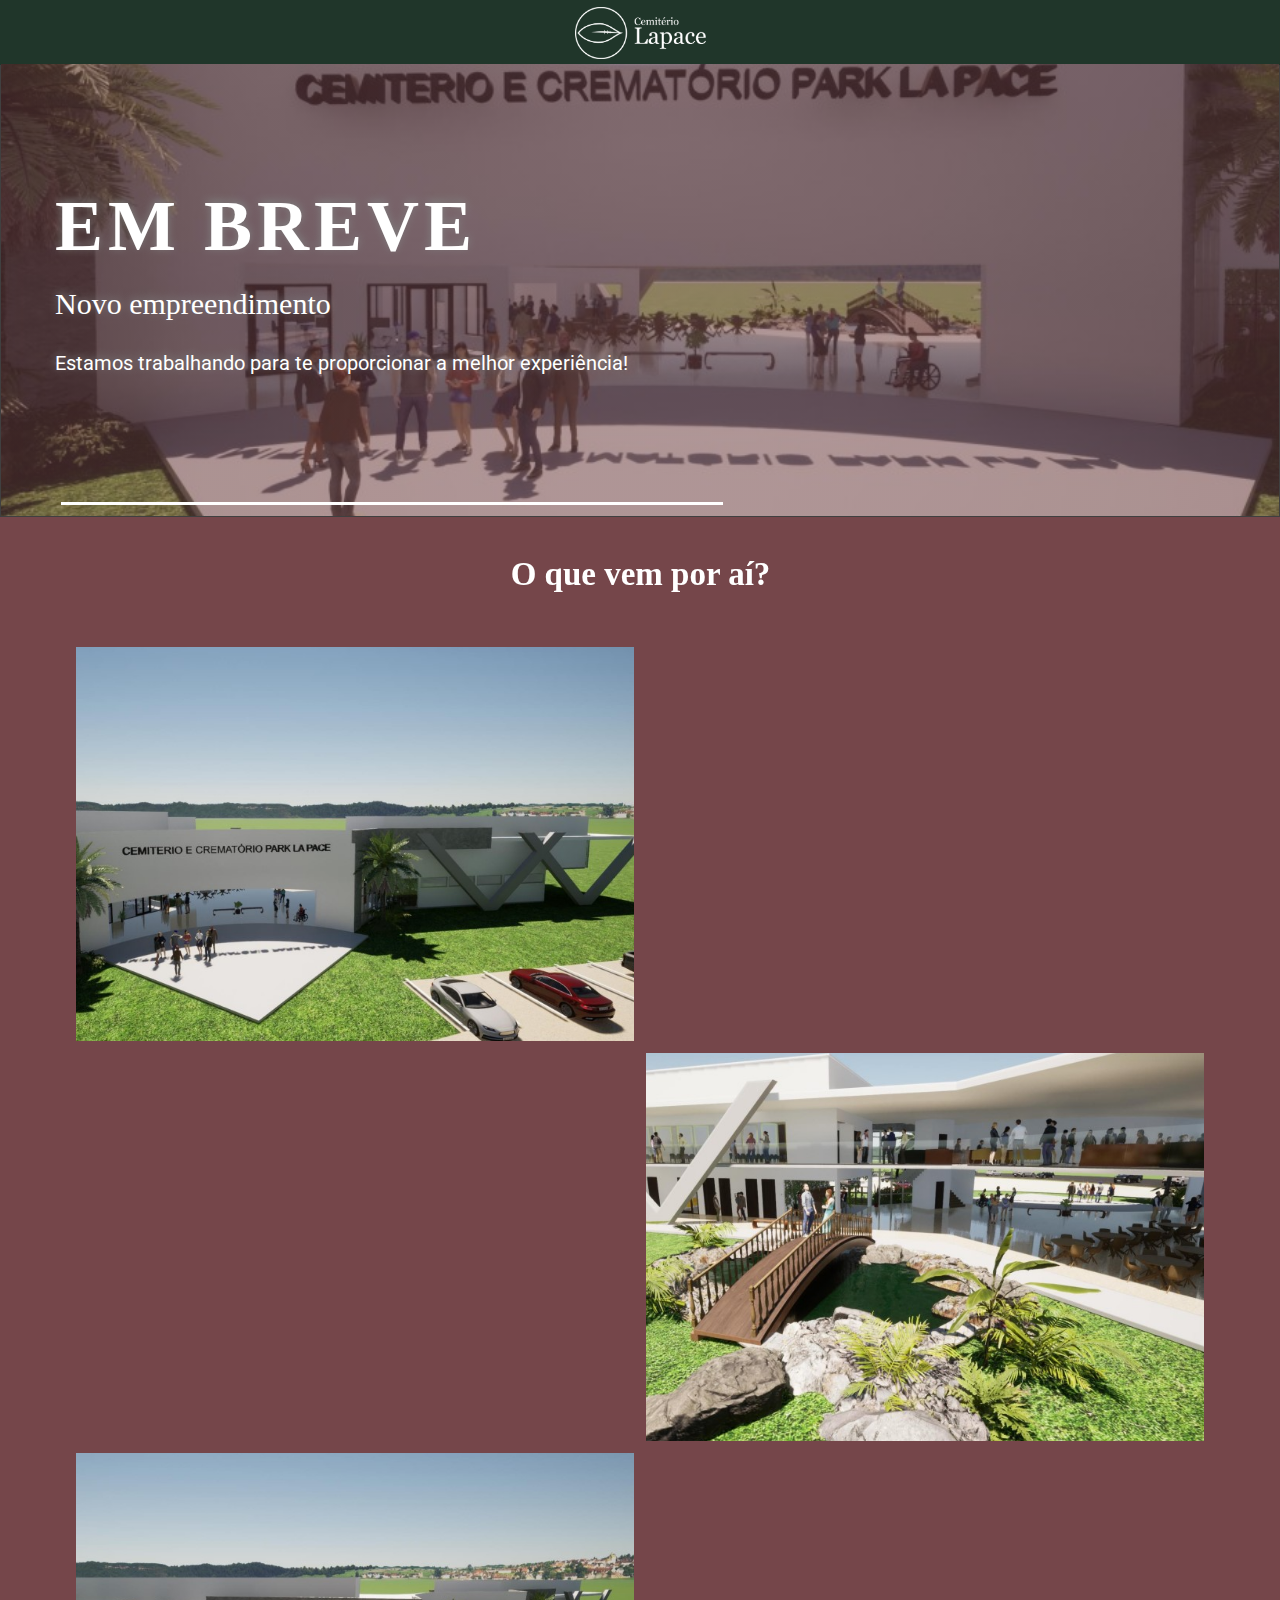
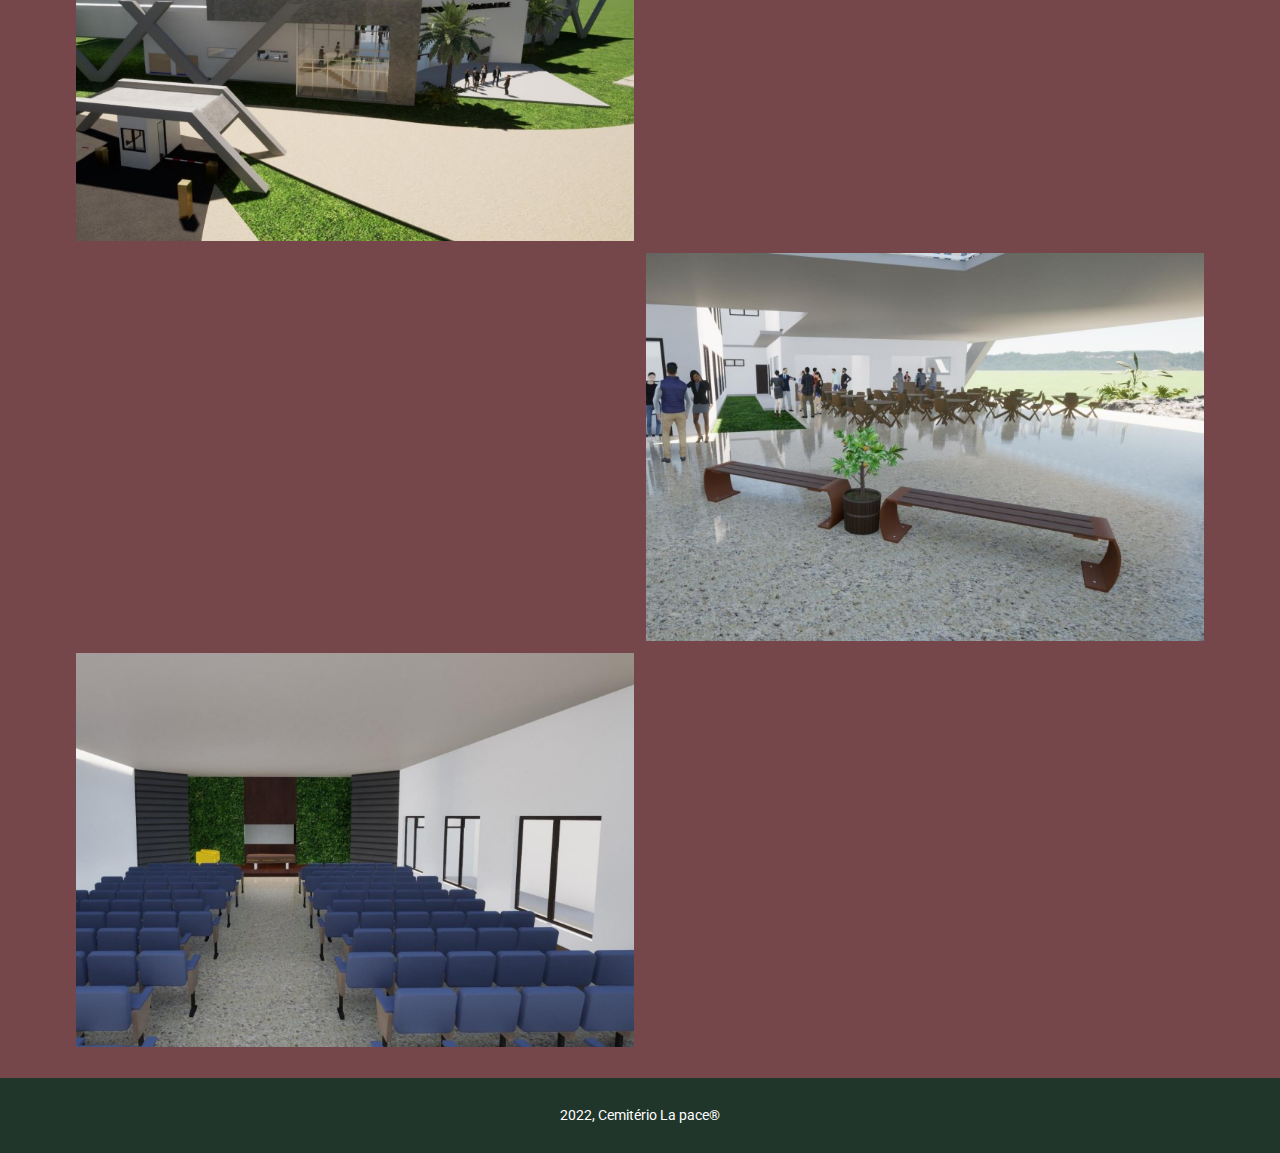
==== index.html @ b6ad7a00 "site completo" ====
<!DOCTYPE html>
<html style="font-size: 16px;" lang="pt-BR">
  <head>
    <meta name="viewport" content="width=device-width, initial-scale=1.0">
    <meta charset="utf-8">
    <meta name="keywords" content="Em breve, O que vem por aí?">
    <meta name="description" content="">
    <meta name="page_type" content="np-template-header-footer-from-plugin">
    <title>Página Inicial</title>
    <link rel="stylesheet" href="nicepage.css" media="screen">
<link rel="stylesheet" href="Página-Inicial.css" media="screen">
    <script class="u-script" type="text/javascript" src="jquery.js" defer=""></script>
    <script class="u-script" type="text/javascript" src="nicepage.js" defer=""></script>
    <meta name="generator" content="Nicepage 4.7.1, nicepage.com">
    <link id="u-theme-google-font" rel="stylesheet" href="https://fonts.googleapis.com/css?family=Roboto:100,100i,300,300i,400,400i,500,500i,700,700i,900,900i|Open+Sans:300,300i,400,400i,500,500i,600,600i,700,700i,800,800i">
    <link id="u-page-google-font" rel="stylesheet" href="https://fonts.googleapis.com/css?family=Roboto:100,100i,300,300i,400,400i,500,500i,700,700i,900,900i">
    
    
    
    
    
    
    
    
    
    <script type="application/ld+json">{
		"@context": "http://schema.org",
		"@type": "Organization",
		"name": "cemiterioLaPace",
		"logo": "images/CEMITERIOLAPACELOGOTIPOHORIZONTALWHITE.png"
}</script>
    <meta name="theme-color" content="#478ac9">
    <meta property="og:title" content="Página Inicial">
    <meta property="og:description" content="">
    <meta property="og:type" content="website">
  </head>
  <body data-home-page="Página-Inicial.html" data-home-page-title="Página Inicial" class="u-body u-xl-mode"><header class="u-clearfix u-custom-color-2 u-header u-header" id="sec-d24e"><div class="u-clearfix u-sheet u-valign-middle u-sheet-1">
        <a href="https://nicepage.com" class="u-align-center u-image u-logo u-image-1" data-image-width="14998" data-image-height="5952">
          <img src="images/CEMITERIOLAPACELOGOTIPOHORIZONTALWHITE.png" class="u-logo-image u-logo-image-1">
        </a>
      </div></header>
    <section class="u-border-1 u-border-grey-75 u-clearfix u-section-1" id="carousel_dd26">
      <div class="u-clearfix u-expanded-width u-gutter-0 u-layout-wrap u-layout-wrap-1">
        <div class="u-gutter-0 u-layout">
          <div class="u-layout-row">
            <div class="u-align-left u-container-style u-image u-image-default u-layout-cell u-shading u-size-60 u-image-1" data-image-width="921" data-image-height="518">
              <div class="u-container-layout u-container-layout-1">
                <h1 class="u-align-left u-custom-font u-font-georgia u-text u-text-1">Em breve</h1>
                <h5 class="u-custom-font u-font-georgia u-text u-text-2">Novo empreen​​dimento </h5>
                <h5 class="u-text u-text-white u-text-3">Estamos trabalhando para te proporcionar a melhor experiência!</h5>
                <div class="u-border-3 u-border-white u-line u-line-horizontal u-line-1"></div>
              </div>
            </div>
          </div>
        </div>
      </div>
    </section>
    <section class="u-clearfix u-custom-color-1 u-section-2" id="sec-4ba2">
      <div class="u-clearfix u-sheet u-sheet-1">
        <h2 class="u-align-center u-custom-font u-font-georgia u-text u-text-1" data-animation-name="bounceIn" data-animation-duration="1000" data-animation-direction="Left">O que vem por aí?</h2>
      </div>
    </section>
    <section class="u-align-right u-clearfix u-section-3" id="sec-6efd">
      <div class="u-clearfix u-sheet u-sheet-1">
        <div class="u-clearfix u-expanded-width u-gutter-0 u-layout-wrap u-layout-wrap-1">
          <div class="u-layout">
            <div class="u-layout-row">
              <div class="u-container-style u-effect-hover-slide u-layout-cell u-size-30 u-layout-cell-1" data-image-width="967" data-image-height="543">
                <div class="u-background-effect u-expanded">
                  <div class="u-background-effect-image u-effect-hover-slide-direction-left u-expanded u-image u-image-1" data-image-width="967" data-image-height="543"></div>
                </div>
                <div class="u-border-6 u-border-custom-color-1 u-border-no-top u-container-layout u-container-layout-1"></div>
              </div>
              <div class="u-align-center u-container-style u-layout-cell u-size-30 u-layout-cell-2">
                <div class="u-border-6 u-border-custom-color-1 u-border-no-top u-container-layout u-valign-middle u-container-layout-2">
                  <h2 class="u-text u-text-default u-text-1" data-animation-name="bounceIn" data-animation-duration="1000" data-animation-direction="">Amostra de Título</h2>
                  <p class="u-text u-text-2" data-animation-name="customAnimationIn" data-animation-duration="2250" data-animation-direction="">Amostra de texto. Lorem ipsum dolor sit amet, consectetur adipiscing elit nullam nunc justo sagittis suscipit ultrices.</p>
                </div>
              </div>
            </div>
          </div>
        </div>
      </div>
    </section>
    <section class="u-align-right u-clearfix u-section-4" id="carousel_3fe8">
      <div class="u-clearfix u-sheet u-valign-middle u-sheet-1">
        <div class="u-clearfix u-expanded-width u-layout-wrap u-layout-wrap-1">
          <div class="u-layout">
            <div class="u-layout-row">
              <div class="u-align-center u-container-style u-layout-cell u-size-30 u-layout-cell-1">
                <div class="u-border-6 u-border-custom-color-1 u-container-layout u-container-layout-1">
                  <h2 class="u-text u-text-default u-text-1" data-animation-name="bounceIn" data-animation-duration="1000" data-animation-direction="">Amostra de Título</h2>
                  <p class="u-text u-text-2" data-animation-name="customAnimationIn" data-animation-duration="2250" data-animation-direction="" data-animation-delay="0">Amostra de texto. Lorem ipsum dolor sit amet, consectetur adipiscing elit nullam nunc justo sagittis suscipit ultrices.</p>
                </div>
              </div>
              <div class="u-container-style u-effect-hover-slide u-layout-cell u-size-30 u-layout-cell-2" data-image-width="915" data-image-height="518">
                <div class="u-background-effect u-expanded">
                  <div class="u-background-effect-image u-effect-hover-slide-direction-left u-expanded u-image u-image-1" data-image-width="915" data-image-height="518"></div>
                </div>
                <div class="u-border-6 u-border-custom-color-1 u-container-layout u-container-layout-2"></div>
              </div>
            </div>
          </div>
        </div>
      </div>
    </section>
    <section class="u-align-right u-clearfix u-section-5" id="carousel_0679">
      <div class="u-clearfix u-sheet u-valign-middle u-sheet-1">
        <div class="u-clearfix u-expanded-width u-layout-wrap u-layout-wrap-1">
          <div class="u-layout">
            <div class="u-layout-row">
              <div class="u-container-style u-effect-hover-slide u-layout-cell u-size-30 u-layout-cell-1" data-image-width="988" data-image-height="557">
                <div class="u-background-effect u-expanded">
                  <div class="u-background-effect-image u-effect-hover-slide-direction-left u-expanded u-image u-image-1" data-image-width="988" data-image-height="557"></div>
                </div>
                <div class="u-border-6 u-border-custom-color-1 u-container-layout u-container-layout-1"></div>
              </div>
              <div class="u-align-center u-container-style u-layout-cell u-shape-rectangle u-size-30 u-layout-cell-2">
                <div class="u-border-6 u-border-custom-color-1 u-container-layout u-container-layout-2">
                  <h2 class="u-text u-text-default u-text-1" data-animation-name="bounceIn" data-animation-duration="1000" data-animation-direction="">Amostra de Título</h2>
                  <p class="u-text u-text-2" data-animation-name="customAnimationIn" data-animation-duration="2250">Amostra de texto. Lorem ipsum dolor sit amet, consectetur adipiscing elit nullam nunc justo sagittis suscipit ultrices.</p>
                </div>
              </div>
            </div>
          </div>
        </div>
      </div>
    </section>
    <section class="u-align-right u-clearfix u-section-6" id="carousel_ee4f">
      <div class="u-clearfix u-sheet u-valign-middle u-sheet-1">
        <div class="u-clearfix u-expanded-width u-layout-wrap u-layout-wrap-1">
          <div class="u-layout">
            <div class="u-layout-row">
              <div class="u-align-center u-container-style u-layout-cell u-size-30 u-layout-cell-1">
                <div class="u-border-6 u-border-custom-color-1 u-container-layout u-valign-middle u-container-layout-1">
                  <h2 class="u-text u-text-default u-text-1" data-animation-name="bounceIn" data-animation-duration="1000" data-animation-direction="">Amostra de Título</h2>
                  <p class="u-text u-text-2" data-animation-name="customAnimationIn" data-animation-duration="2250">Amostra de texto. Lorem ipsum dolor sit amet, consectetur adipiscing elit nullam nunc justo sagittis suscipit ultrices.</p>
                </div>
              </div>
              <div class="u-container-style u-effect-hover-slide u-layout-cell u-size-30 u-layout-cell-2" data-image-width="950" data-image-height="534">
                <div class="u-background-effect u-expanded">
                  <div class="u-background-effect-image u-effect-hover-slide-direction-left u-expanded u-image u-image-1" data-image-width="950" data-image-height="534"></div>
                </div>
                <div class="u-border-6 u-border-custom-color-1 u-container-layout u-container-layout-2"></div>
              </div>
            </div>
          </div>
        </div>
      </div>
    </section>
    <section class="u-align-right u-clearfix u-section-7" id="carousel_2ebb">
      <div class="u-clearfix u-sheet u-valign-middle u-sheet-1">
        <div class="u-clearfix u-expanded-width u-layout-wrap u-layout-wrap-1">
          <div class="u-layout">
            <div class="u-layout-row">
              <div class="u-container-style u-effect-hover-slide u-layout-cell u-size-30 u-layout-cell-1" data-image-width="1007" data-image-height="567">
                <div class="u-background-effect u-expanded">
                  <div class="u-background-effect-image u-effect-hover-slide-direction-left u-expanded u-image u-image-1" data-image-width="1007" data-image-height="567"></div>
                </div>
                <div class="u-border-6 u-border-custom-color-1 u-border-no-bottom u-container-layout u-container-layout-1"></div>
              </div>
              <div class="u-align-center u-container-style u-layout-cell u-size-30 u-layout-cell-2">
                <div class="u-border-6 u-border-custom-color-1 u-border-no-bottom u-container-layout u-valign-middle u-container-layout-2">
                  <h2 class="u-text u-text-default u-text-1" data-animation-name="bounceIn" data-animation-duration="1000" data-animation-direction="">Amostra de Título</h2>
                  <p class="u-text u-text-2" data-animation-name="customAnimationIn" data-animation-duration="2250">Amostra de texto. Lorem ipsum dolor sit amet, consectetur adipiscing elit nullam nunc justo sagittis suscipit ultrices.</p>
                </div>
              </div>
            </div>
          </div>
        </div>
      </div>
    </section>
    <section class="u-clearfix u-custom-color-1 u-section-8" id="sec-d93f">
      <div class="u-clearfix u-sheet u-sheet-1"></div>
    </section>
    
    
    <footer class="u-align-center u-clearfix u-custom-color-2 u-footer u-footer" id="sec-5b2d"><div class="u-clearfix u-sheet u-valign-middle u-sheet-1">
        <p class="u-custom-font u-heading-font u-small-text u-text u-text-variant u-text-1">2022, Cemitério La pace®</p>
      </div></footer>
  </body>
</html>
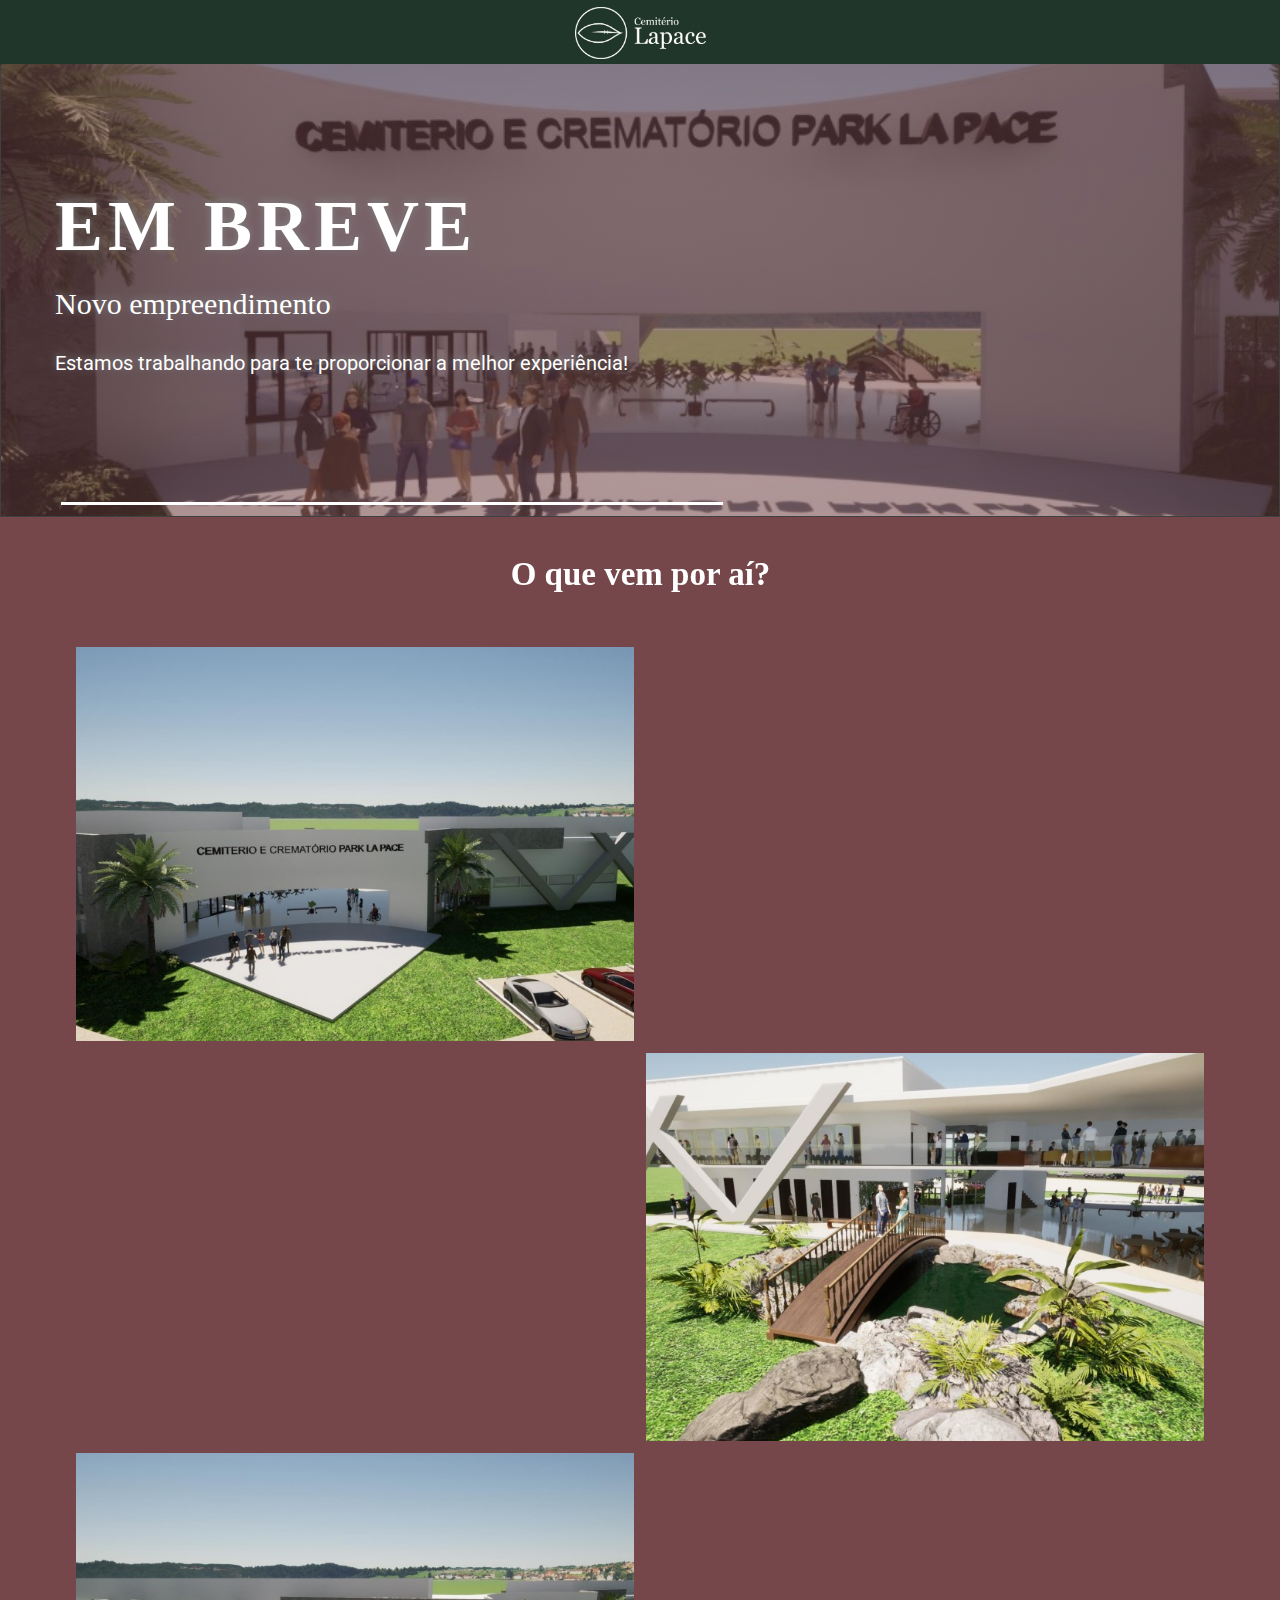
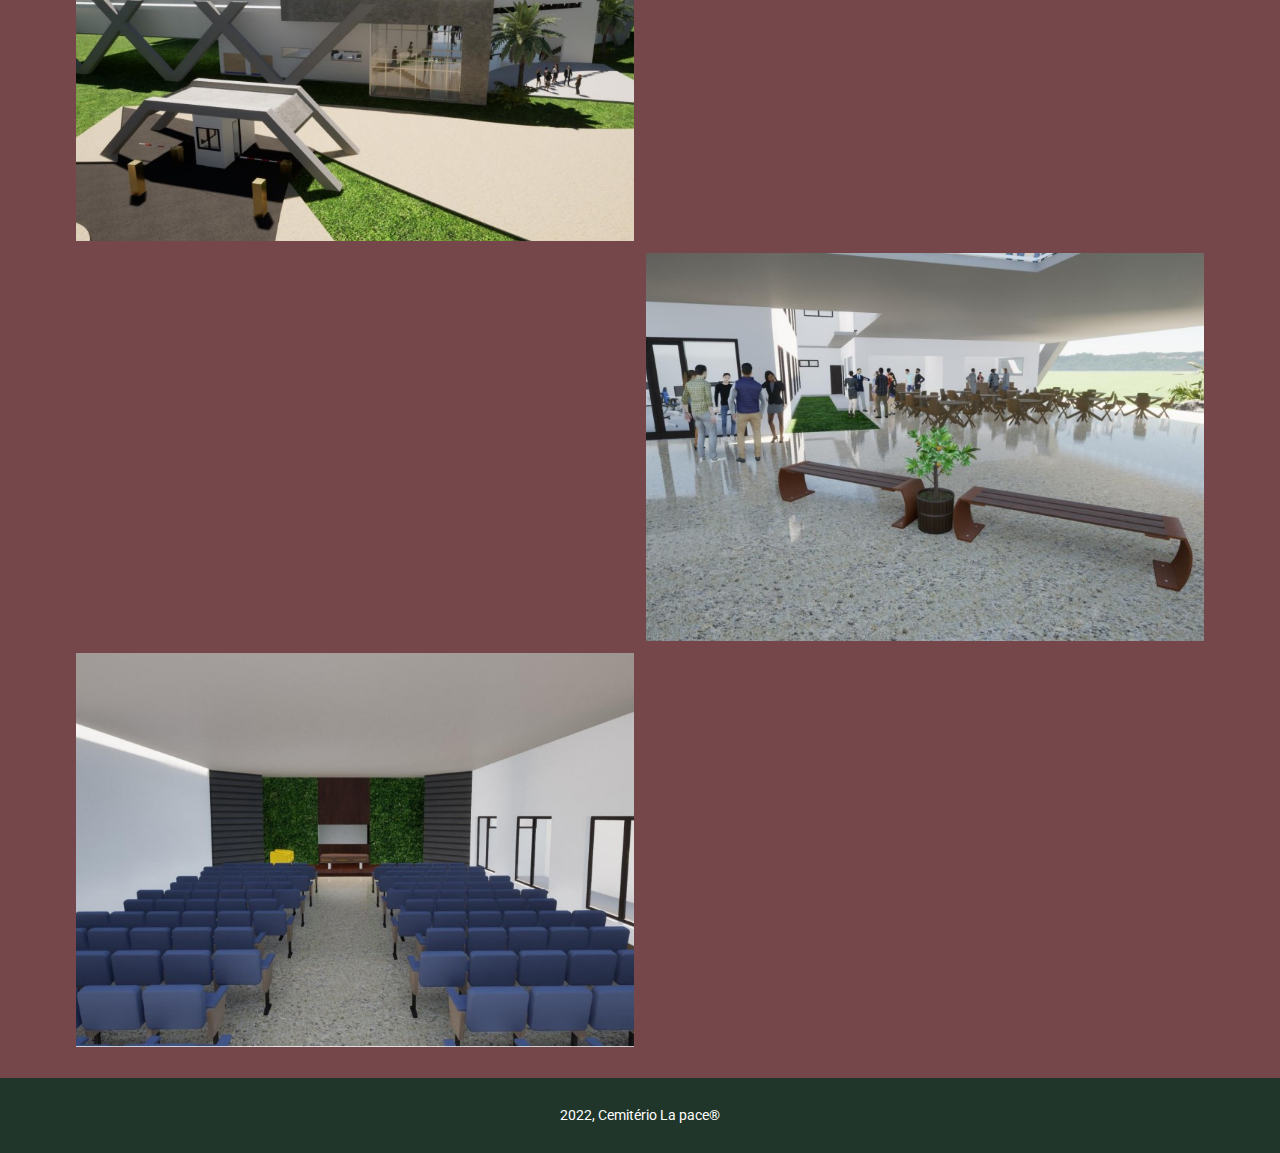
==== commit 112da24b: "Acertando alguns bugs" ====
--- a/index.html
+++ b/index.html
@@ -55,24 +55,21 @@
         </div>
       </div>
     </section>
-    <section class="u-clearfix u-custom-color-1 u-section-2" id="sec-4ba2">
+    <section class="u-align-center-xs u-clearfix u-custom-color-1 u-section-2" id="sec-4ba2">
       <div class="u-clearfix u-sheet u-sheet-1">
-        <h2 class="u-align-center u-custom-font u-font-georgia u-text u-text-1" data-animation-name="bounceIn" data-animation-duration="1000" data-animation-direction="Left">O que vem por aí?</h2>
+        <h2 class="u-align-center-lg u-align-center-md u-align-center-sm u-align-center-xl u-custom-font u-font-georgia u-text u-text-1" data-animation-name="bounceIn" data-animation-duration="1000" data-animation-direction="Left">O que vem por aí?</h2>
       </div>
     </section>
     <section class="u-align-right u-clearfix u-section-3" id="sec-6efd">
       <div class="u-clearfix u-sheet u-sheet-1">
-        <div class="u-clearfix u-expanded-width u-gutter-0 u-layout-wrap u-layout-wrap-1">
+        <div class="u-clearfix u-expanded-width-lg u-expanded-width-xl u-gutter-0 u-layout-wrap u-layout-wrap-1">
           <div class="u-layout">
             <div class="u-layout-row">
-              <div class="u-container-style u-effect-hover-slide u-layout-cell u-size-30 u-layout-cell-1" data-image-width="967" data-image-height="543">
-                <div class="u-background-effect u-expanded">
-                  <div class="u-background-effect-image u-effect-hover-slide-direction-left u-expanded u-image u-image-1" data-image-width="967" data-image-height="543"></div>
-                </div>
+              <div class="u-container-style u-image u-layout-cell u-shape-rectangle u-size-30 u-image-1" data-image-width="967" data-image-height="543">
                 <div class="u-border-6 u-border-custom-color-1 u-border-no-top u-container-layout u-container-layout-1"></div>
               </div>
-              <div class="u-align-center u-container-style u-layout-cell u-size-30 u-layout-cell-2">
-                <div class="u-border-6 u-border-custom-color-1 u-border-no-top u-container-layout u-valign-middle u-container-layout-2">
+              <div class="u-align-center u-container-style u-layout-cell u-shape-rectangle u-size-30 u-layout-cell-2">
+                <div class="u-container-layout u-valign-middle u-container-layout-2">
                   <h2 class="u-text u-text-default u-text-1" data-animation-name="bounceIn" data-animation-duration="1000" data-animation-direction="">Amostra de Título</h2>
                   <p class="u-text u-text-2" data-animation-name="customAnimationIn" data-animation-duration="2250" data-animation-direction="">Amostra de texto. Lorem ipsum dolor sit amet, consectetur adipiscing elit nullam nunc justo sagittis suscipit ultrices.</p>
                 </div>
@@ -83,20 +80,17 @@
       </div>
     </section>
     <section class="u-align-right u-clearfix u-section-4" id="carousel_3fe8">
-      <div class="u-clearfix u-sheet u-valign-middle u-sheet-1">
-        <div class="u-clearfix u-expanded-width u-layout-wrap u-layout-wrap-1">
+      <div class="u-clearfix u-sheet u-valign-middle-lg u-valign-middle-xl u-sheet-1">
+        <div class="u-clearfix u-expanded-width-lg u-expanded-width-xl u-layout-wrap u-layout-wrap-1">
           <div class="u-layout">
             <div class="u-layout-row">
               <div class="u-align-center u-container-style u-layout-cell u-size-30 u-layout-cell-1">
                 <div class="u-border-6 u-border-custom-color-1 u-container-layout u-container-layout-1">
-                  <h2 class="u-text u-text-default u-text-1" data-animation-name="bounceIn" data-animation-duration="1000" data-animation-direction="">Amostra de Título</h2>
+                  <h2 class="u-align-center-sm u-text u-text-default-lg u-text-default-md u-text-default-xl u-text-1" data-animation-name="bounceIn" data-animation-duration="1000" data-animation-direction="">Amostra de Título</h2>
                   <p class="u-text u-text-2" data-animation-name="customAnimationIn" data-animation-duration="2250" data-animation-direction="" data-animation-delay="0">Amostra de texto. Lorem ipsum dolor sit amet, consectetur adipiscing elit nullam nunc justo sagittis suscipit ultrices.</p>
                 </div>
               </div>
-              <div class="u-container-style u-effect-hover-slide u-layout-cell u-size-30 u-layout-cell-2" data-image-width="915" data-image-height="518">
-                <div class="u-background-effect u-expanded">
-                  <div class="u-background-effect-image u-effect-hover-slide-direction-left u-expanded u-image u-image-1" data-image-width="915" data-image-height="518"></div>
-                </div>
+              <div class="u-container-style u-image u-layout-cell u-size-30 u-image-1" data-image-width="915" data-image-height="518">
                 <div class="u-border-6 u-border-custom-color-1 u-container-layout u-container-layout-2"></div>
               </div>
             </div>
@@ -105,19 +99,16 @@
       </div>
     </section>
     <section class="u-align-right u-clearfix u-section-5" id="carousel_0679">
-      <div class="u-clearfix u-sheet u-valign-middle u-sheet-1">
-        <div class="u-clearfix u-expanded-width u-layout-wrap u-layout-wrap-1">
+      <div class="u-clearfix u-sheet u-valign-middle-lg u-valign-middle-xl u-sheet-1">
+        <div class="u-clearfix u-expanded-width-lg u-expanded-width-xl u-layout-wrap u-layout-wrap-1">
           <div class="u-layout">
             <div class="u-layout-row">
-              <div class="u-container-style u-effect-hover-slide u-layout-cell u-size-30 u-layout-cell-1" data-image-width="988" data-image-height="557">
-                <div class="u-background-effect u-expanded">
-                  <div class="u-background-effect-image u-effect-hover-slide-direction-left u-expanded u-image u-image-1" data-image-width="988" data-image-height="557"></div>
-                </div>
+              <div class="u-container-style u-image u-layout-cell u-size-30 u-image-1" data-image-width="988" data-image-height="557">
                 <div class="u-border-6 u-border-custom-color-1 u-container-layout u-container-layout-1"></div>
               </div>
-              <div class="u-align-center u-container-style u-layout-cell u-shape-rectangle u-size-30 u-layout-cell-2">
+              <div class="u-align-center u-container-style u-layout-cell u-size-30 u-layout-cell-2" data-animation-name="" data-animation-duration="0" data-animation-delay="0" data-animation-direction="">
                 <div class="u-border-6 u-border-custom-color-1 u-container-layout u-container-layout-2">
-                  <h2 class="u-text u-text-default u-text-1" data-animation-name="bounceIn" data-animation-duration="1000" data-animation-direction="">Amostra de Título</h2>
+                  <h2 class="u-align-center-sm u-text u-text-default-lg u-text-default-xl u-text-1" data-animation-name="bounceIn" data-animation-duration="1000" data-animation-direction="">Amostra de Título</h2>
                   <p class="u-text u-text-2" data-animation-name="customAnimationIn" data-animation-duration="2250">Amostra de texto. Lorem ipsum dolor sit amet, consectetur adipiscing elit nullam nunc justo sagittis suscipit ultrices.</p>
                 </div>
               </div>
@@ -127,8 +118,8 @@
       </div>
     </section>
     <section class="u-align-right u-clearfix u-section-6" id="carousel_ee4f">
-      <div class="u-clearfix u-sheet u-valign-middle u-sheet-1">
-        <div class="u-clearfix u-expanded-width u-layout-wrap u-layout-wrap-1">
+      <div class="u-clearfix u-sheet u-valign-middle-lg u-valign-middle-xl u-sheet-1">
+        <div class="u-clearfix u-expanded-width-lg u-expanded-width-xl u-layout-wrap u-layout-wrap-1">
           <div class="u-layout">
             <div class="u-layout-row">
               <div class="u-align-center u-container-style u-layout-cell u-size-30 u-layout-cell-1">
@@ -137,10 +128,7 @@
                   <p class="u-text u-text-2" data-animation-name="customAnimationIn" data-animation-duration="2250">Amostra de texto. Lorem ipsum dolor sit amet, consectetur adipiscing elit nullam nunc justo sagittis suscipit ultrices.</p>
                 </div>
               </div>
-              <div class="u-container-style u-effect-hover-slide u-layout-cell u-size-30 u-layout-cell-2" data-image-width="950" data-image-height="534">
-                <div class="u-background-effect u-expanded">
-                  <div class="u-background-effect-image u-effect-hover-slide-direction-left u-expanded u-image u-image-1" data-image-width="950" data-image-height="534"></div>
-                </div>
+              <div class="u-container-style u-image u-layout-cell u-size-30 u-image-1" data-image-width="950" data-image-height="534">
                 <div class="u-border-6 u-border-custom-color-1 u-container-layout u-container-layout-2"></div>
               </div>
             </div>
@@ -149,14 +137,11 @@
       </div>
     </section>
     <section class="u-align-right u-clearfix u-section-7" id="carousel_2ebb">
-      <div class="u-clearfix u-sheet u-valign-middle u-sheet-1">
-        <div class="u-clearfix u-expanded-width u-layout-wrap u-layout-wrap-1">
+      <div class="u-clearfix u-sheet u-valign-middle-lg u-valign-middle-xl u-sheet-1">
+        <div class="u-clearfix u-expanded-width-lg u-expanded-width-xl u-layout-wrap u-layout-wrap-1">
           <div class="u-layout">
             <div class="u-layout-row">
-              <div class="u-container-style u-effect-hover-slide u-layout-cell u-size-30 u-layout-cell-1" data-image-width="1007" data-image-height="567">
-                <div class="u-background-effect u-expanded">
-                  <div class="u-background-effect-image u-effect-hover-slide-direction-left u-expanded u-image u-image-1" data-image-width="1007" data-image-height="567"></div>
-                </div>
+              <div class="u-container-style u-image u-layout-cell u-size-30 u-image-1" data-image-width="1007" data-image-height="567">
                 <div class="u-border-6 u-border-custom-color-1 u-border-no-bottom u-container-layout u-container-layout-1"></div>
               </div>
               <div class="u-align-center u-container-style u-layout-cell u-size-30 u-layout-cell-2">
--- a/Página-Inicial.css
+++ b/Página-Inicial.css
@@ -10,7 +10,7 @@
 .u-section-1 .u-image-1 {
   min-height: 452px;
   background-image: linear-gradient(0deg, rgba(117,70,74,0.5), rgba(117,70,74,0.5)), url("images/frenteclose.jpg");
-  background-position: 50% 50%;
+  background-position: 50% 32.4%;
 }
 
 .u-section-1 .u-container-layout-1 {
@@ -170,33 +170,15 @@
   font-size: 2.0625rem;
   font-weight: 700;
   width: 369px;
+  text-transform: none;
   margin: 39px auto 55px;
-}
-
-@media (max-width: 1199px) {
-  .u-section-2 .u-text-1 {
-    margin-left: 343px;
-    text-transform: none;
-  }
-}
-
-@media (max-width: 991px) {
-  .u-section-2 .u-text-1 {
-    margin-left: 263px;
-  }
-}
-
-@media (max-width: 767px) {
-  .u-section-2 .u-text-1 {
-    margin-left: 197px;
-  }
 }
 
 @media (max-width: 575px) {
   .u-section-2 .u-text-1 {
-    margin-left: 124px;
     font-size: 1.5rem;
-    width: 340px;
+    width: auto;
+    margin-right: 0;
   }
 }.u-section-3 .u-sheet-1 {
   min-height: 400px;
@@ -207,16 +189,10 @@
   margin-bottom: 0;
 }
 
-.u-section-3 .u-layout-cell-1 {
+.u-section-3 .u-image-1 {
   min-height: 400px;
   --effect-scale: 6;
-}
-
-.u-section-3 .u-image-1 {
   background-image: url("images/frenteoutraperspectiva.jpg");
-  transition-duration: 5.5s;
-  width: calc(100% + 147px);
-  left: -147px;
 }
 
 .u-section-3 .u-container-layout-1 {
@@ -253,13 +229,9 @@
     position: relative;
   }
 
-  .u-section-3 .u-layout-cell-1 {
+  .u-section-3 .u-image-1 {
     background-position: 50% 50%;
     min-height: 330px;
-  }
-
-  .u-section-3 .u-image-1 {
-    width: auto;
   }
 
   .u-section-3 .u-layout-cell-2 {
@@ -272,24 +244,38 @@
     min-height: 220px;
   }
 
-  .u-section-3 .u-layout-cell-1 {
-    min-height: 253px;
+  .u-section-3 .u-layout-wrap-1 {
+    width: 720px;
+    margin-left: 0;
+    margin-right: 0;
+  }
+
+  .u-section-3 .u-image-1 {
+    min-height: 302px;
+  }
+
+  .u-section-3 .u-layout-cell-2 {
+    min-height: 302px;
+  }
+}
+
+@media (max-width: 767px) {
+  .u-section-3 .u-layout-wrap-1 {
+    width: 540px;
+  }
+
+  .u-section-3 .u-image-1 {
+    min-height: 453px;
+  }
+
+  .u-section-3 .u-container-layout-1 {
+    padding-left: 10px;
+    padding-right: 10px;
   }
 
   .u-section-3 .u-layout-cell-2 {
     min-height: 100px;
   }
-}
-
-@media (max-width: 767px) {
-  .u-section-3 .u-layout-cell-1 {
-    min-height: 380px;
-  }
-
-  .u-section-3 .u-container-layout-1 {
-    padding-left: 10px;
-    padding-right: 10px;
-  }
 
   .u-section-3 .u-container-layout-2 {
     padding-left: 10px;
@@ -298,8 +284,12 @@
 }
 
 @media (max-width: 575px) {
-  .u-section-3 .u-layout-cell-1 {
-    min-height: 239px;
+  .u-section-3 .u-layout-wrap-1 {
+    width: 340px;
+  }
+
+  .u-section-3 .u-image-1 {
+    min-height: 285px;
   }
 }.u-section-4 .u-sheet-1 {
   min-height: 400px;
@@ -331,16 +321,10 @@
   margin: 20px 0 0;
 }
 
-.u-section-4 .u-layout-cell-2 {
+.u-section-4 .u-image-1 {
   min-height: 400px;
   --effect-scale: 6;
-}
-
-.u-section-4 .u-image-1 {
   background-image: url("images/trsclose.jpg");
-  width: calc(100% + 147px);
-  left: -147px;
-  transition-duration: 5.5s;
 }
 
 .u-section-4 .u-container-layout-2 {
@@ -360,13 +344,27 @@
     min-height: 330px;
   }
 
-  .u-section-4 .u-layout-cell-2 {
+  .u-section-4 .u-container-layout-1 {
+    padding-left: 27px;
+    padding-right: 27px;
+  }
+
+  .u-section-4 .u-text-1 {
+    width: auto;
+    margin-top: 32px;
+    margin-left: 52px;
+  }
+
+  .u-section-4 .u-text-2 {
+    width: auto;
+    margin-top: 24px;
+    margin-right: -3px;
+    margin-left: 9px;
+  }
+
+  .u-section-4 .u-image-1 {
     min-height: 330px;
     background-position: 50% 50%;
-  }
-
-  .u-section-4 .u-image-1 {
-    width: auto;
   }
 }
 
@@ -375,11 +373,32 @@
     min-height: 253px;
   }
 
+  .u-section-4 .u-layout-wrap-1 {
+    width: 720px;
+    margin-left: 0;
+    margin-right: 0;
+  }
+
   .u-section-4 .u-layout-cell-1 {
-    min-height: 100px;
-  }
-
-  .u-section-4 .u-layout-cell-2 {
+    min-height: 253px;
+  }
+
+  .u-section-4 .u-container-layout-1 {
+    padding-left: 29px;
+    padding-right: 29px;
+  }
+
+  .u-section-4 .u-text-1 {
+    margin-right: -6px;
+  }
+
+  .u-section-4 .u-text-2 {
+    margin-top: 59px;
+    margin-left: 1px;
+    margin-right: 1px;
+  }
+
+  .u-section-4 .u-image-1 {
     min-height: 253px;
   }
 }
@@ -389,13 +408,34 @@
     min-height: 480px;
   }
 
+  .u-section-4 .u-layout-wrap-1 {
+    width: 540px;
+  }
+
+  .u-section-4 .u-layout-cell-1 {
+    min-height: 220px;
+    order: 1;
+  }
+
   .u-section-4 .u-container-layout-1 {
     padding-left: 10px;
     padding-right: 10px;
   }
 
-  .u-section-4 .u-layout-cell-2 {
+  .u-section-4 .u-text-1 {
+    width: 286px;
+    margin-top: 0;
+    margin-left: auto;
+    margin-right: auto;
+  }
+
+  .u-section-4 .u-text-2 {
+    margin-top: 21px;
+  }
+
+  .u-section-4 .u-image-1 {
     min-height: 380px;
+    order: 0;
   }
 
   .u-section-4 .u-container-layout-2 {
@@ -409,7 +449,24 @@
     min-height: 339px;
   }
 
-  .u-section-4 .u-layout-cell-2 {
+  .u-section-4 .u-layout-wrap-1 {
+    width: 340px;
+  }
+
+  .u-section-4 .u-layout-cell-1 {
+    min-height: 100px;
+  }
+
+  .u-section-4 .u-text-1 {
+    width: 191px;
+  }
+
+  .u-section-4 .u-text-2 {
+    margin-left: 0;
+    margin-right: 0;
+  }
+
+  .u-section-4 .u-image-1 {
     min-height: 239px;
   }
 }.u-section-5 .u-sheet-1 {
@@ -421,16 +478,10 @@
   margin-bottom: 0;
 }
 
-.u-section-5 .u-layout-cell-1 {
+.u-section-5 .u-image-1 {
   min-height: 400px;
   --effect-scale: 6;
-}
-
-.u-section-5 .u-image-1 {
   background-image: url("images/lado.jpg");
-  transition-duration: 5.5s;
-  width: calc(100% + 147px);
-  left: -147px;
 }
 
 .u-section-5 .u-container-layout-1 {
@@ -438,7 +489,8 @@
 }
 
 .u-section-5 .u-layout-cell-2 {
-  min-height: 400px;
+  min-height: 242px;
+  order: 1;
 }
 
 .u-section-5 .u-container-layout-2 {
@@ -467,17 +519,24 @@
     position: relative;
   }
 
-  .u-section-5 .u-layout-cell-1 {
+  .u-section-5 .u-image-1 {
     min-height: 330px;
     background-position: 50% 50%;
   }
 
-  .u-section-5 .u-image-1 {
+  .u-section-5 .u-layout-cell-2 {
+    min-height: 330px;
+  }
+
+  .u-section-5 .u-text-1 {
     width: auto;
-  }
-
-  .u-section-5 .u-layout-cell-2 {
-    min-height: 330px;
+    margin-top: 21px;
+    margin-left: 46px;
+  }
+
+  .u-section-5 .u-text-2 {
+    width: auto;
+    margin-top: 18px;
   }
 }
 
@@ -486,12 +545,32 @@
     min-height: 253px;
   }
 
-  .u-section-5 .u-layout-cell-1 {
-    min-height: 253px;
+  .u-section-5 .u-layout-wrap-1 {
+    width: 720px;
+    margin-left: 0;
+    margin-right: 0;
+  }
+
+  .u-section-5 .u-image-1 {
+    min-height: 302px;
   }
 
   .u-section-5 .u-layout-cell-2 {
-    min-height: 100px;
+    min-height: 302px;
+  }
+
+  .u-section-5 .u-container-layout-2 {
+    padding-bottom: 29px;
+  }
+
+  .u-section-5 .u-text-1 {
+    margin-top: 35px;
+    margin-left: 1px;
+    margin-right: 1px;
+  }
+
+  .u-section-5 .u-text-2 {
+    margin-top: 52px;
   }
 }
 
@@ -500,8 +579,12 @@
     min-height: 480px;
   }
 
-  .u-section-5 .u-layout-cell-1 {
-    min-height: 380px;
+  .u-section-5 .u-layout-wrap-1 {
+    width: 540px;
+  }
+
+  .u-section-5 .u-image-1 {
+    min-height: 453px;
   }
 
   .u-section-5 .u-container-layout-1 {
@@ -509,19 +592,55 @@
     padding-right: 10px;
   }
 
+  .u-section-5 .u-layout-cell-2 {
+    min-height: 200px;
+  }
+
   .u-section-5 .u-container-layout-2 {
     padding-left: 10px;
     padding-right: 10px;
+  }
+
+  .u-section-5 .u-text-1 {
+    width: 286px;
+    margin-top: 0;
+    margin-left: auto;
+    margin-right: auto;
+  }
+
+  .u-section-5 .u-text-2 {
+    margin-top: 18px;
   }
 }
 
 @media (max-width: 575px) {
   .u-section-5 .u-sheet-1 {
-    min-height: 339px;
-  }
-
-  .u-section-5 .u-layout-cell-1 {
-    min-height: 239px;
+    min-height: 432px;
+  }
+
+  .u-section-5 .u-layout-wrap-1 {
+    width: 340px;
+  }
+
+  .u-section-5 .u-image-1 {
+    min-height: 285px;
+  }
+
+  .u-section-5 .u-layout-cell-2 {
+    min-height: 100px;
+  }
+
+  .u-section-5 .u-container-layout-2 {
+    padding-bottom: 42px;
+  }
+
+  .u-section-5 .u-text-1 {
+    width: 191px;
+    margin-top: 13px;
+  }
+
+  .u-section-5 .u-text-2 {
+    margin-top: 6px;
   }
 }.u-section-6 .u-sheet-1 {
   min-height: 400px;
@@ -553,16 +672,10 @@
   margin: 20px 0 0;
 }
 
-.u-section-6 .u-layout-cell-2 {
+.u-section-6 .u-image-1 {
   min-height: 400px;
   --effect-scale: 6;
-}
-
-.u-section-6 .u-image-1 {
   background-image: url("images/refeitorioperspectiva.jpg");
-  transition-duration: 5.5s;
-  width: calc(100% + 147px);
-  left: -147px;
 }
 
 .u-section-6 .u-container-layout-2 {
@@ -582,13 +695,9 @@
     min-height: 330px;
   }
 
-  .u-section-6 .u-layout-cell-2 {
+  .u-section-6 .u-image-1 {
     min-height: 330px;
     background-position: 50% 50%;
-  }
-
-  .u-section-6 .u-image-1 {
-    width: auto;
   }
 }
 
@@ -597,12 +706,18 @@
     min-height: 253px;
   }
 
+  .u-section-6 .u-layout-wrap-1 {
+    width: 720px;
+    margin-left: 0;
+    margin-right: 0;
+  }
+
   .u-section-6 .u-layout-cell-1 {
-    min-height: 100px;
-  }
-
-  .u-section-6 .u-layout-cell-2 {
-    min-height: 253px;
+    min-height: 302px;
+  }
+
+  .u-section-6 .u-image-1 {
+    min-height: 302px;
   }
 }
 
@@ -611,13 +726,23 @@
     min-height: 480px;
   }
 
+  .u-section-6 .u-layout-wrap-1 {
+    width: 540px;
+  }
+
+  .u-section-6 .u-layout-cell-1 {
+    min-height: 100px;
+    order: 1;
+  }
+
   .u-section-6 .u-container-layout-1 {
     padding-left: 10px;
     padding-right: 10px;
   }
 
-  .u-section-6 .u-layout-cell-2 {
-    min-height: 380px;
+  .u-section-6 .u-image-1 {
+    min-height: 453px;
+    order: 0;
   }
 
   .u-section-6 .u-container-layout-2 {
@@ -628,11 +753,15 @@
 
 @media (max-width: 575px) {
   .u-section-6 .u-sheet-1 {
-    min-height: 339px;
-  }
-
-  .u-section-6 .u-layout-cell-2 {
-    min-height: 239px;
+    min-height: 432px;
+  }
+
+  .u-section-6 .u-layout-wrap-1 {
+    width: 340px;
+  }
+
+  .u-section-6 .u-image-1 {
+    min-height: 285px;
   }
 }.u-section-7 .u-sheet-1 {
   min-height: 400px;
@@ -643,16 +772,10 @@
   margin-bottom: 0;
 }
 
-.u-section-7 .u-layout-cell-1 {
+.u-section-7 .u-image-1 {
   min-height: 400px;
   --effect-scale: 6;
-}
-
-.u-section-7 .u-image-1 {
   background-image: url("images/saladevelorio.jpg");
-  transition-duration: 5.5s;
-  width: calc(100% + 147px);
-  left: -147px;
 }
 
 .u-section-7 .u-container-layout-1 {
@@ -689,13 +812,9 @@
     position: relative;
   }
 
-  .u-section-7 .u-layout-cell-1 {
+  .u-section-7 .u-image-1 {
     min-height: 330px;
     background-position: 50% 50%;
-  }
-
-  .u-section-7 .u-image-1 {
-    width: auto;
   }
 
   .u-section-7 .u-layout-cell-2 {
@@ -708,12 +827,18 @@
     min-height: 253px;
   }
 
-  .u-section-7 .u-layout-cell-1 {
-    min-height: 253px;
+  .u-section-7 .u-layout-wrap-1 {
+    width: 720px;
+    margin-left: 0;
+    margin-right: 0;
+  }
+
+  .u-section-7 .u-image-1 {
+    min-height: 302px;
   }
 
   .u-section-7 .u-layout-cell-2 {
-    min-height: 100px;
+    min-height: 302px;
   }
 }
 
@@ -722,13 +847,21 @@
     min-height: 480px;
   }
 
-  .u-section-7 .u-layout-cell-1 {
-    min-height: 380px;
+  .u-section-7 .u-layout-wrap-1 {
+    width: 540px;
+  }
+
+  .u-section-7 .u-image-1 {
+    min-height: 453px;
   }
 
   .u-section-7 .u-container-layout-1 {
     padding-left: 10px;
     padding-right: 10px;
+  }
+
+  .u-section-7 .u-layout-cell-2 {
+    min-height: 100px;
   }
 
   .u-section-7 .u-container-layout-2 {
@@ -742,8 +875,12 @@
     min-height: 339px;
   }
 
-  .u-section-7 .u-layout-cell-1 {
-    min-height: 239px;
+  .u-section-7 .u-layout-wrap-1 {
+    width: 340px;
+  }
+
+  .u-section-7 .u-image-1 {
+    min-height: 285px;
   }
 }.u-section-8 .u-sheet-1 {
   min-height: 31px;
